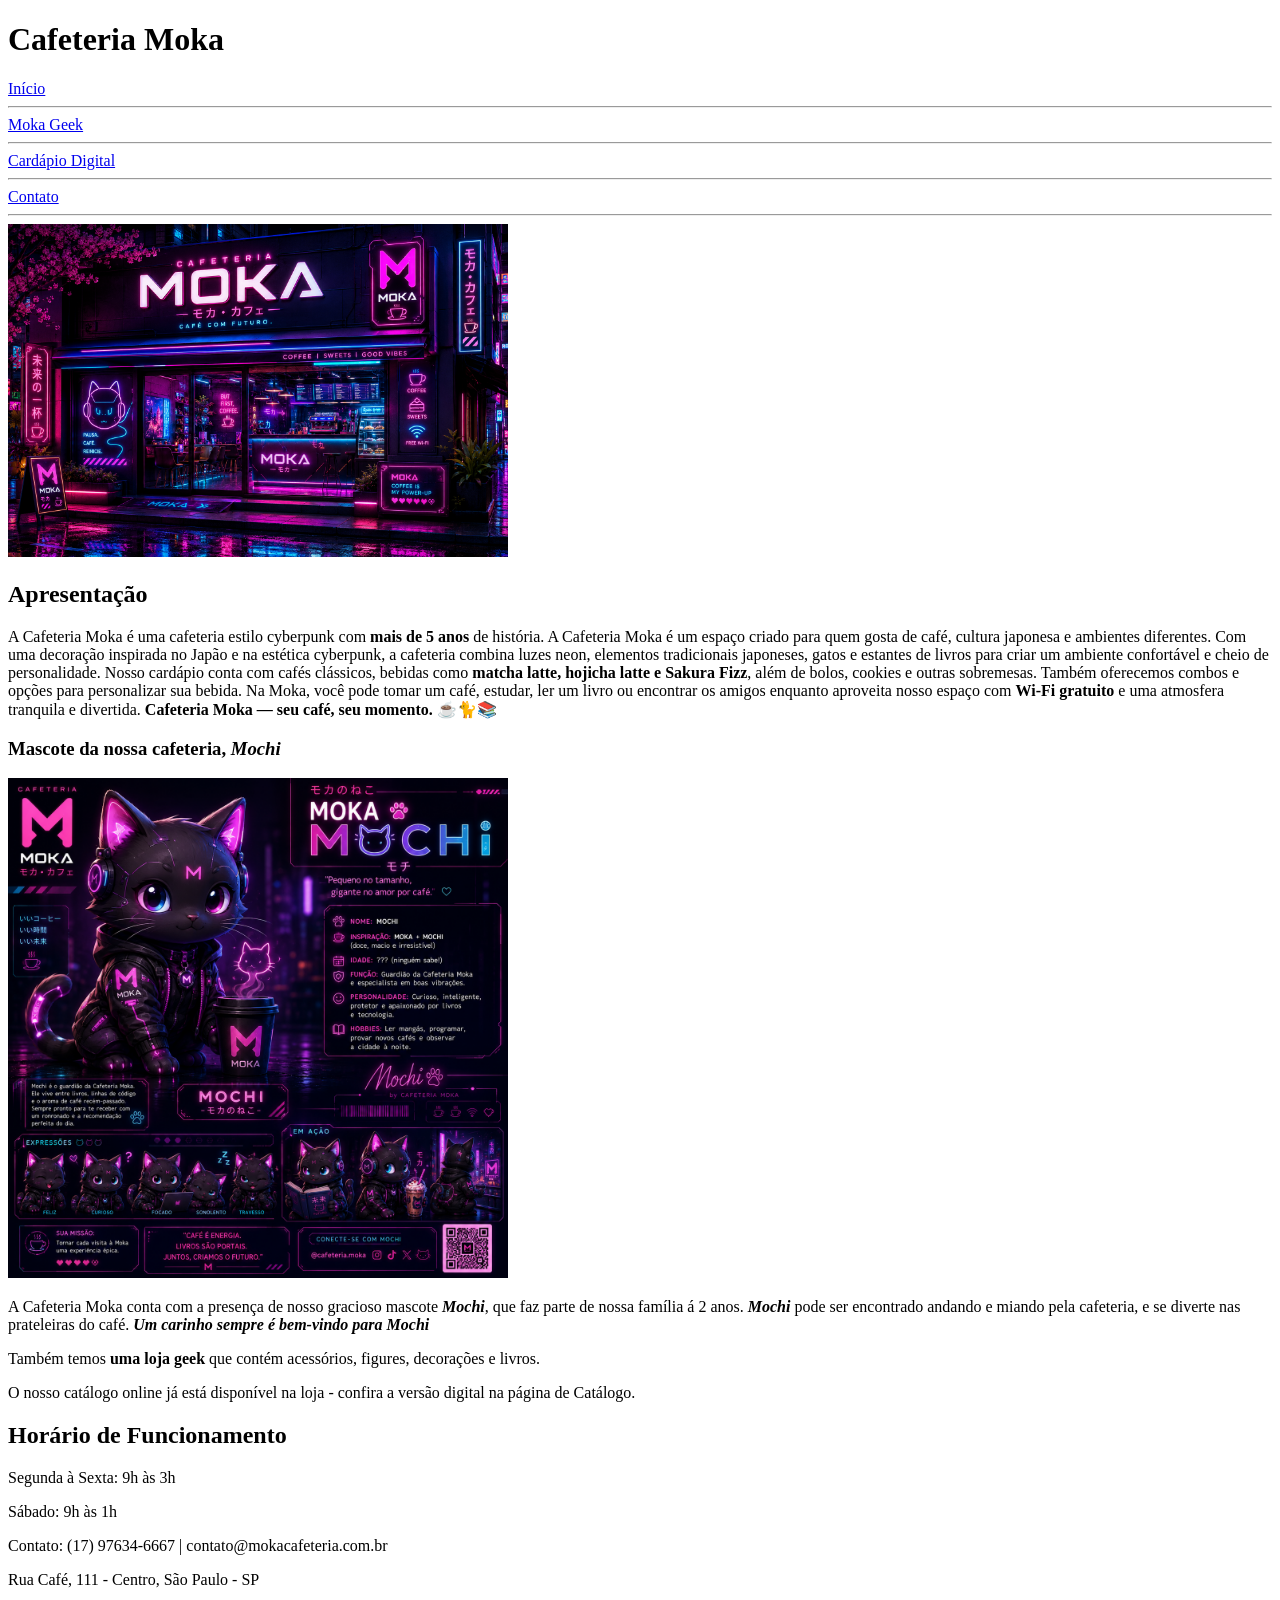
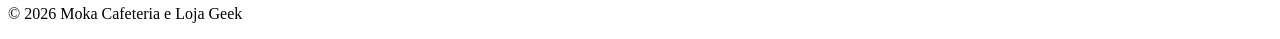
==== index.html @ ba0e7621 "commit inicial" ====
<!DOCTYPE html>
<html lang="pt-BR">
<head>
    <meta charset="UTF-8">
    <meta name="viewport" content="width=device-width, initial-scale=1.0">
    <title>Cafeteria Moka - Página Inicial
    </title>
</head>
<body>
    <header>
        <h1>Cafeteria Moka</h1>
        <nav>
            <a href="index.html">Início</a><hr>
            <a href="catalogo.html">Moka Geek</a><hr>
            <a href="cardápio.html">Cardápio Digital</a><hr>
            <a href="contato.html">Contato</a><hr>
        </nav>
        <img src="ChatGPT Image 3 de set. de 2026, 14_20_28.png" alt="Fachada da Cafeteria Moka"
        width="500">
    </header>
    <main>
        <section>
            <h2>Apresentação</h2>
            <p>
                A Cafeteria Moka é uma cafeteria estilo cyberpunk com <strong>mais de 5 anos</strong> de história. A Cafeteria Moka é um espaço criado para quem gosta de café, cultura japonesa e ambientes diferentes. Com uma decoração inspirada no Japão e na estética cyberpunk, a cafeteria combina luzes neon, elementos tradicionais japoneses, gatos e estantes de livros para criar um ambiente confortável e cheio de personalidade.

Nosso cardápio conta com cafés clássicos, bebidas como <strong>matcha latte, hojicha latte e Sakura Fizz</strong>, além de bolos, cookies e outras sobremesas. Também oferecemos combos e opções para personalizar sua bebida.

Na Moka, você pode tomar um café, estudar, ler um livro ou encontrar os amigos enquanto aproveita nosso espaço com <strong>Wi-Fi gratuito</strong> e uma atmosfera tranquila e divertida.

<strong>Cafeteria Moka — seu café, seu momento. ☕🐈📚</strong>

<section>
    <h3>Mascote da nossa cafeteria, <strong><i>Mochi</i></h3></strong>

<img src="ChatGPT Image 3 de set. de 2026, 14_30_44.png" alt="Mochi, mascote da Moka"
width="500">

<p> A Cafeteria Moka conta com a presença de nosso gracioso mascote <strong><i>Mochi</i></strong>, que faz parte de nossa família á 2 anos. <strong><i>Mochi</i></strong> pode ser encontrado andando e miando pela cafeteria, e se diverte nas prateleiras do café. <i><strong>Um carinho sempre é bem-vindo para Mochi</strong></i></p>
</section>

                
            <p>
                Também temos <strong>uma loja geek</strong> que contém acessórios, figures, decorações e livros.

            </p>
            
            O nosso catálogo online já está disponível na loja - confira a versão digital na página de Catálogo.
        </p>
        </section>

        <section>
            <h2>Horário de Funcionamento</h2>
            <p>
                Segunda à Sexta: 9h às 3h
            </p>
            <p>
                Sábado: 9h às 1h
            </p>
        </section>
    </main>

    <footer>
        <p>Contato: (17) 97634-6667 | contato@mokacafeteria.com.br</p>
        <p>Rua Café, 111 - Centro, São Paulo - SP</p>
        <p>&copy; 2026 Moka Cafeteria e Loja Geek</p>
    </footer>
    
</body>
</html>
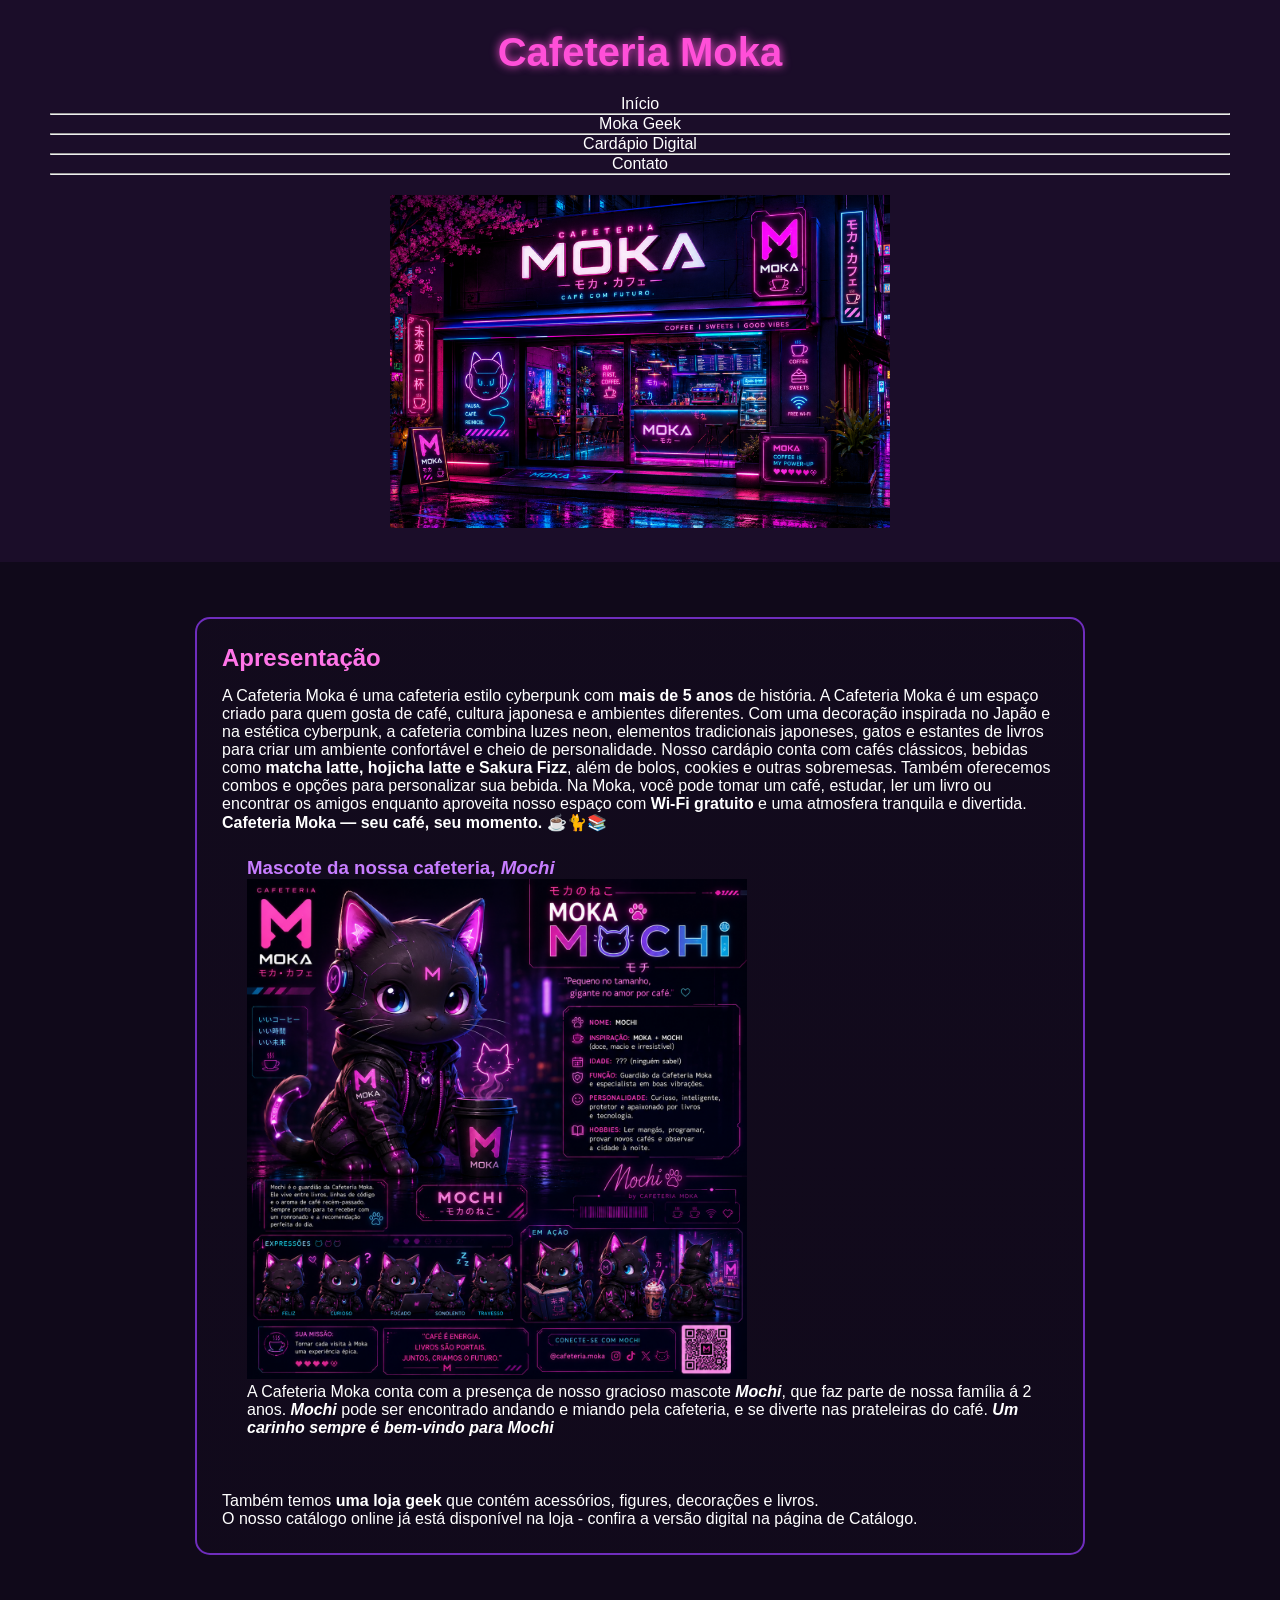
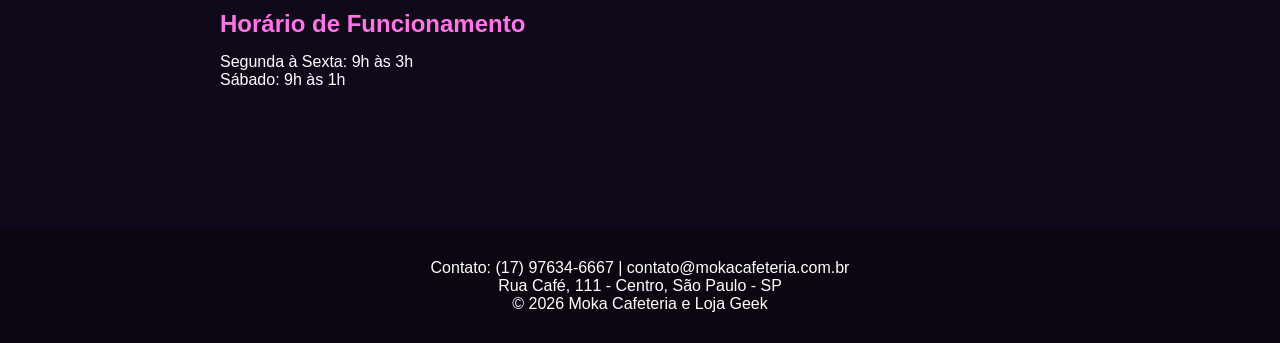
==== commit 2936cdf0: "Seletores de classe, variantes e imagem de fundo" ====
--- a/index.html
+++ b/index.html
@@ -3,12 +3,13 @@
 <head>
     <meta charset="UTF-8">
     <meta name="viewport" content="width=device-width, initial-scale=1.0">
-    <title>Cafeteria Moka - Página Inicial
-    </title>
+    <title>Cafeteria Moka - Página Inicial </title>
+
+    <link rel="stylesheet" href="style.css">
 </head>
 <body>
     <header>
-        <h1>Cafeteria Moka</h1>
+       <h1 class="moka">Cafeteria Moka</h1>
         <nav>
             <a href="index.html">Início</a><hr>
             <a href="catalogo.html">Moka Geek</a><hr>
@@ -20,7 +21,11 @@
     </header>
     <main>
         <section>
+
+            <section class="destaque" id="inicio">
+            
             <h2>Apresentação</h2>
+
             <p>
                 A Cafeteria Moka é uma cafeteria estilo cyberpunk com <strong>mais de 5 anos</strong> de história. A Cafeteria Moka é um espaço criado para quem gosta de café, cultura japonesa e ambientes diferentes. Com uma decoração inspirada no Japão e na estética cyberpunk, a cafeteria combina luzes neon, elementos tradicionais japoneses, gatos e estantes de livros para criar um ambiente confortável e cheio de personalidade.
 
--- a/style.css
+++ b/style.css
@@ -0,0 +1,102 @@
+* {
+    margin: 0;
+    padding: 0;
+    box-sizing: border-box;
+}
+
+
+
+body {
+    font-family: Arial, sans-serif;
+    background-color: #10091a;
+    color: white;
+}
+
+
+
+
+header {
+    background-color: #1b0d29;
+    text-align: center;
+    padding: 30px;
+}
+
+
+
+
+h1 {
+    color: #ff4fd8;
+    font-size: 40px;
+}
+
+
+
+
+nav {
+    margin: 20px;
+}
+
+nav a {
+    color: white;
+    text-decoration: none;
+    margin: 10px;
+}
+
+
+
+
+main {
+    max-width: 1000px;
+    margin: auto;
+    padding: 30px;
+}
+
+section {
+    margin-bottom: 30px;
+    padding: 25px;
+}
+
+
+
+
+h2 {
+    color: #ff75e8;
+    margin-bottom: 15px;
+}
+
+h3 {
+    color: #c77dff;
+}
+
+
+
+
+footer {
+    background-color: #0b0610;
+    text-align: center;
+    padding: 30px;
+}
+
+.destaque {
+    background-color: #1b1028;
+    border: 2px solid #6f2dbd;
+    border-radius: 15px;
+}
+
+
+
+
+.moka {
+    color: #ff4fd8;
+    text-shadow: 0 0 10px #ff4fd8;
+}
+
+
+
+
+#inicio {
+    background-image: linear-gradient(
+        rgba(16, 9, 26, 0.8),
+        rgba(16, 9, 26, 0.9)
+    );
+}
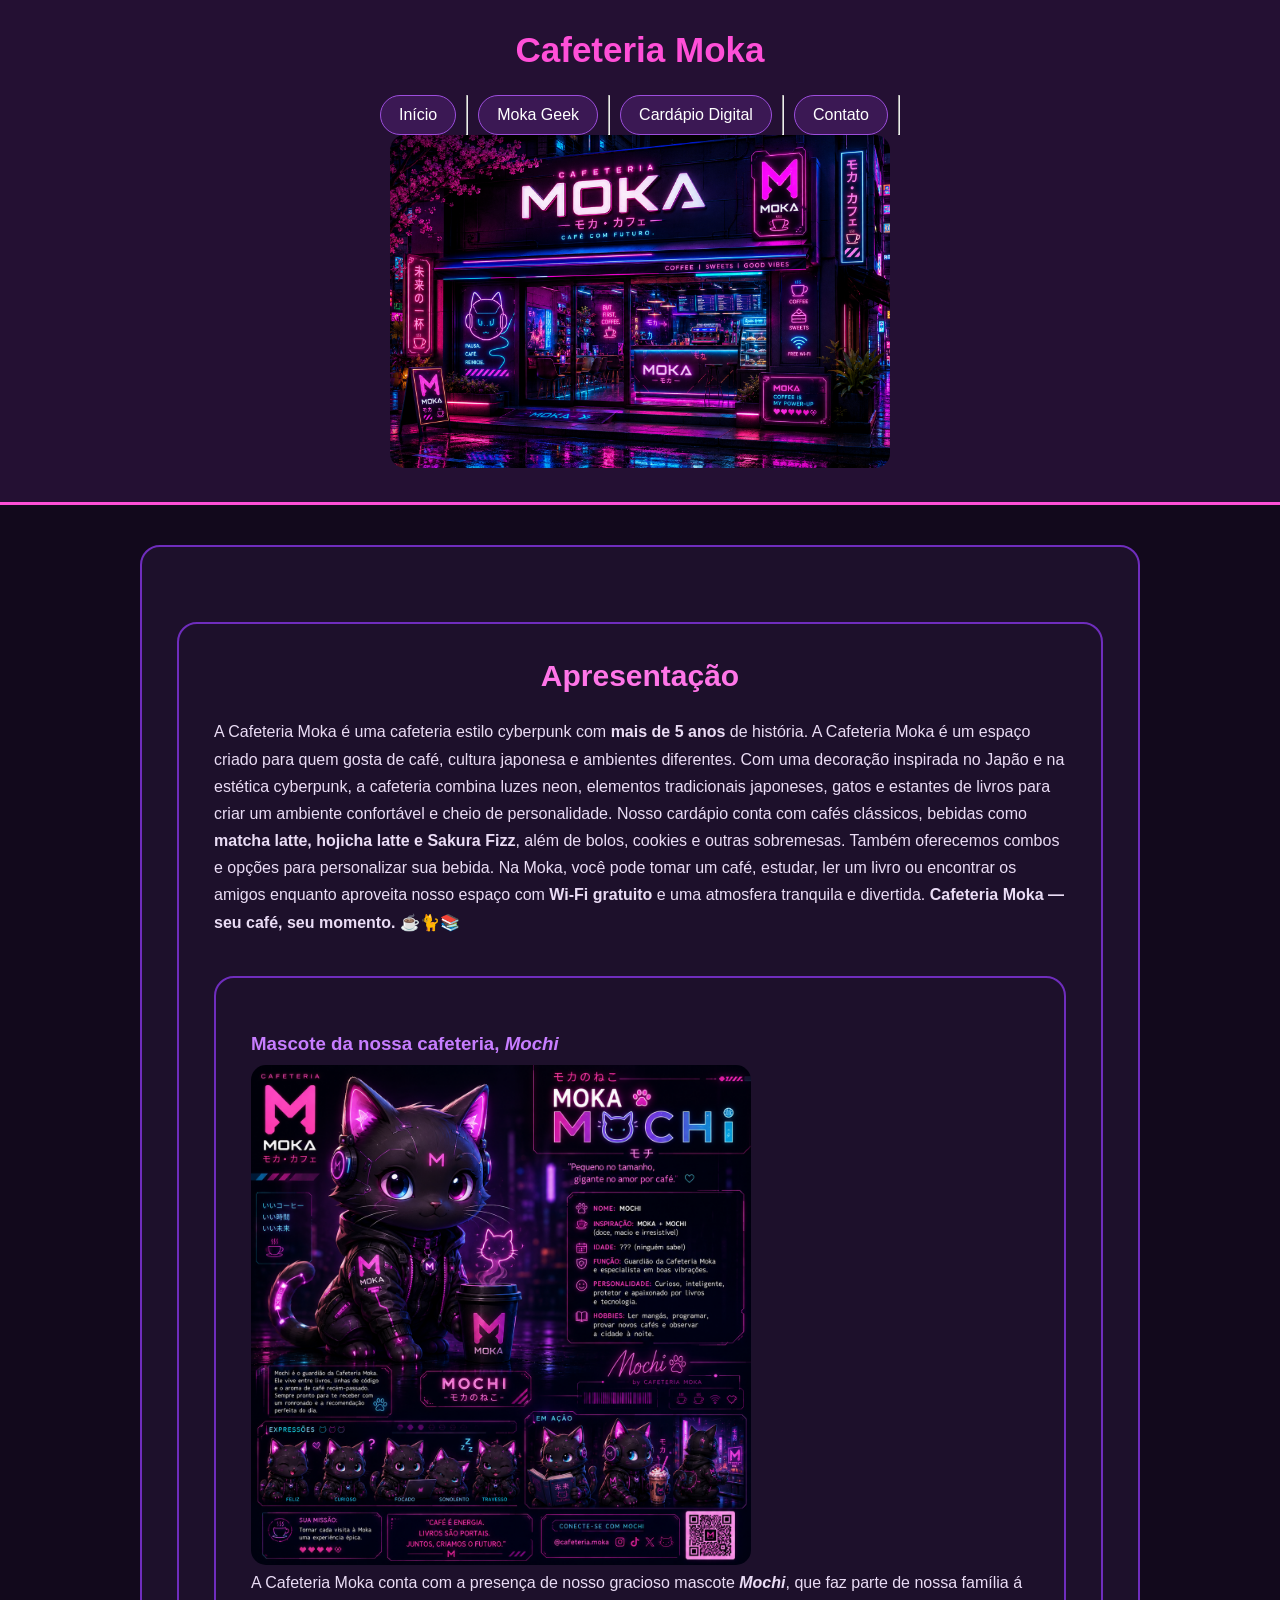
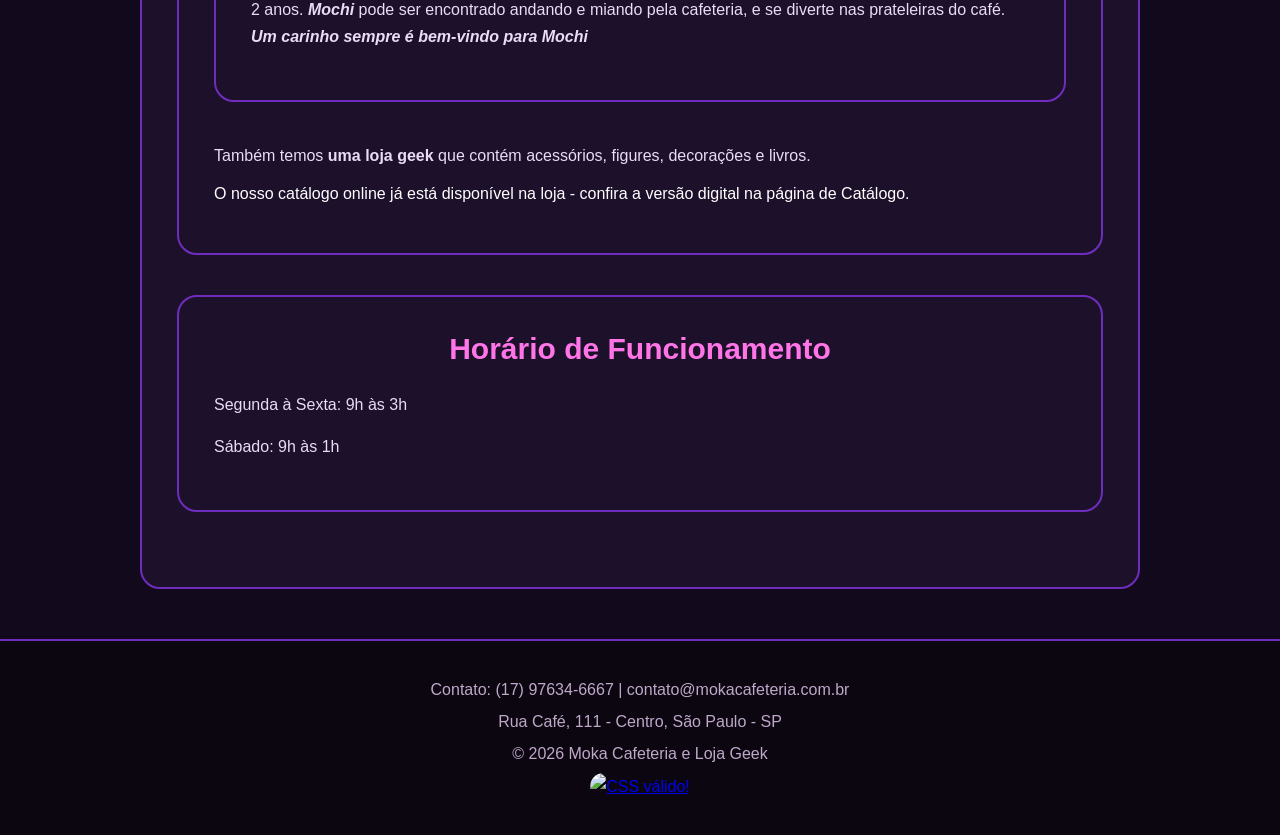
==== commit aa5dca0f: "Tudo feito e CSS validado" ====
--- a/index.html
+++ b/index.html
@@ -1,11 +1,15 @@
 <!DOCTYPE html>
 <html lang="pt-BR">
 <head>
+
     <meta charset="UTF-8">
+
     <meta name="viewport" content="width=device-width, initial-scale=1.0">
-    <title>Cafeteria Moka - Página Inicial </title>
+
+    <title>Contato - Moka Cafeteria</title>
 
     <link rel="stylesheet" href="style.css">
+
 </head>
 <body>
     <header>
@@ -69,6 +73,14 @@
         <p>Contato: (17) 97634-6667 | contato@mokacafeteria.com.br</p>
         <p>Rua Café, 111 - Centro, São Paulo - SP</p>
         <p>&copy; 2026 Moka Cafeteria e Loja Geek</p>
+
+        <p>
+    <a href="https://jigsaw.w3.org/css-validator/check/referer">
+        <img style="border:0;width:88px;height:31px"
+            src="https://jigsaw.w3.org/css-validator/images/vcss-blue"
+            alt="CSS válido!" />
+    </a>
+</p>
     </footer>
     
 </body>
--- a/style.css
+++ b/style.css
@@ -1,102 +1,399 @@
+/* =========================
+   CONFIGURAÇÃO GERAL
+========================= */
+
 * {
     margin: 0;
     padding: 0;
     box-sizing: border-box;
 }
 
-
-
 body {
     font-family: Arial, sans-serif;
-    background-color: #10091a;
-    color: white;
-}
-
-
-
+    background-color: #12091c;
+    color: #ffffff;
+}
+
+
+/* =========================
+   CABEÇALHO
+========================= */
 
 header {
-    background-color: #1b0d29;
-    text-align: center;
-    padding: 30px;
-}
-
-
-
-
-h1 {
+    background-color: #241033;
+    text-align: center;
+    padding: 30px 20px;
+    border-bottom: 3px solid #ff4fd8;
+}
+
+header h1 {
     color: #ff4fd8;
-    font-size: 40px;
-}
-
-
-
+    font-size: 35px;
+    margin-bottom: 25px;
+}
+
+
+/* =========================
+   MENU
+========================= */
 
 nav {
-    margin: 20px;
+    display: flex;
+    justify-content: center;
+    gap: 10px;
+    flex-wrap: wrap;
 }
 
 nav a {
+    display: inline-block;
+    background-color: #3b1854;
     color: white;
     text-decoration: none;
-    margin: 10px;
-}
-
-
-
-
-main {
+    padding: 10px 18px;
+    border-radius: 20px;
+    border: 1px solid #9d4edd;
+}
+
+nav a:hover {
+    background-color: #ff4fd8;
+    color: #12091c;
+}
+
+
+/* =========================
+   CONTEÚDO
+========================= */
+
+section {
     max-width: 1000px;
-    margin: auto;
-    padding: 30px;
-}
-
-section {
-    margin-bottom: 30px;
-    padding: 25px;
-}
-
-
-
+    margin: 40px auto;
+    padding: 35px;
+    background-color: #1d102b;
+    border: 2px solid #6f2dbd;
+    border-radius: 20px;
+}
 
 h2 {
     color: #ff75e8;
-    margin-bottom: 15px;
+    text-align: center;
+    margin-bottom: 25px;
+    font-size: 30px;
 }
 
 h3 {
     color: #c77dff;
-}
-
-
-
+    margin: 20px 0 10px;
+}
+
+p {
+    color: #eadcf5;
+    line-height: 1.7;
+    margin-bottom: 15px;
+}
+
+
+/* =========================
+   IMAGENS
+========================= */
+
+img {
+    max-width: 100%;
+    border-radius: 15px;
+}
+
+
+/* =========================
+   TABELA - CATÁLOGO
+========================= */
+
+table {
+    width: 100%;
+    border-collapse: collapse;
+    margin-top: 25px;
+}
+
+th {
+    background-color: #6f2dbd;
+    color: white;
+    padding: 15px;
+}
+
+td {
+    background-color: #29163b;
+    color: white;
+    padding: 15px;
+    text-align: center;
+    border: 1px solid #6f2dbd;
+}
+
+tr:hover td {
+    background-color: #402052;
+}
+
+
+/* =========================
+   LINKS DOS PDFs
+========================= */
+
+section > a {
+    display: block;
+    width: fit-content;
+    margin: 30px auto 0;
+    padding: 13px 25px;
+    background-color: #ff4fd8;
+    color: #18091f;
+    text-decoration: none;
+    font-weight: bold;
+    border-radius: 25px;
+}
+
+section > a:hover {
+    background-color: #c77dff;
+}
+
+
+/* =========================
+   RODAPÉ
+========================= */
 
 footer {
     background-color: #0b0610;
     text-align: center;
     padding: 30px;
-}
-
-.destaque {
+    margin-top: 50px;
+    border-top: 2px solid #6f2dbd;
+}
+
+footer p {
+    margin: 5px;
+    color: #bfa8ca;
+}
+
+
+/* =========================
+   CONTATO
+========================= */
+
+body:has(section h2:first-child) {
+    min-height: 100vh;
+}
+
+
+/* =========================
+   RESPONSIVIDADE
+========================= */
+
+@media (max-width: 600px) {
+
+    header h1 {
+        font-size: 27px;
+    }
+
+    nav {
+        flex-direction: column;
+        align-items: center;
+    }
+
+    nav a {
+        width: 90%;
+    }
+
+    section {
+        margin: 20px 10px;
+        padding: 20px;
+    }
+
+    table {
+        font-size: 13px;
+    }
+
+    th,
+    td {
+        padding: 8px;
+    }
+}
+
+/* =========================
+   BOTÕES DE NAVEGAÇÃO
+========================= */
+
+.botoes-navegacao {
+    display: flex;
+    justify-content: center;
+    gap: 15px;
+    flex-wrap: wrap;
+    margin-top: 30px;
+}
+
+.botoes-navegacao a {
+    background-color: #ff4fd8;
+    color: #18091f;
+    text-decoration: none;
+    font-weight: bold;
+    padding: 12px 22px;
+    border-radius: 25px;
+    border: 2px solid #ff75e8;
+    transition: 0.3s;
+}
+
+.botoes-navegacao a:hover {
+    background-color: #c77dff;
+    transform: translateY(-3px);
+    box-shadow: 0 0 15px #ff4fd8;
+}
+
+/* =========================
+   CARDÁPIO
+========================= */
+
+.cardapio {
+    max-width: 900px;
     background-color: #1b1028;
-    border: 2px solid #6f2dbd;
-    border-radius: 15px;
-}
-
-
-
-
-.moka {
+    border: 2px solid #ff4fd8;
+    box-shadow: 0 0 25px rgba(255, 79, 216, 0.25);
+}
+
+
+/* Título */
+
+.cardapio h2 {
+    font-size: 36px;
     color: #ff4fd8;
     text-shadow: 0 0 10px #ff4fd8;
 }
 
 
-
-
-#inicio {
-    background-image: linear-gradient(
-        rgba(16, 9, 26, 0.8),
-        rgba(16, 9, 26, 0.9)
-    );
+/* Descrição */
+
+.descricao-cardapio {
+    text-align: center;
+    font-size: 18px;
+    color: #d9c4e8;
+    margin-bottom: 35px;
+}
+
+
+/* Categorias */
+
+.categoria {
+    background-color: #241333;
+    border: 1px solid #6f2dbd;
+    border-radius: 15px;
+    padding: 20px;
+    margin-bottom: 25px;
+}
+
+
+/* Título da categoria */
+
+.categoria h3 {
+    color: #c77dff;
+    font-size: 24px;
+    border-bottom: 1px solid #6f2dbd;
+    padding-bottom: 10px;
+    margin-bottom: 15px;
+}
+
+
+/* Produto */
+
+.item-cardapio {
+    display: flex;
+    justify-content: space-between;
+    align-items: center;
+    gap: 20px;
+
+    padding: 18px;
+
+    border-bottom: 1px solid #3f2350;
+}
+
+
+/* Remove linha do último produto */
+
+.item-cardapio:last-child {
+    border-bottom: none;
+}
+
+
+/* Nome */
+
+.item-cardapio h4 {
+    color: #ff75e8;
+    font-size: 18px;
+    margin-bottom: 5px;
+}
+
+
+/* Descrição */
+
+.item-cardapio p {
+    margin: 0;
+    color: #d9c4e8;
+    font-size: 14px;
+}
+
+
+/* Preço */
+
+.item-cardapio span {
+    color: #ff4fd8;
+    font-size: 18px;
+    font-weight: bold;
+    white-space: nowrap;
+}
+
+
+/* Efeito ao passar o mouse */
+
+.item-cardapio:hover {
+    background-color: #301743;
+    border-radius: 10px;
+}
+
+
+/* Botão */
+
+.botao-cardapio {
+    display: block;
+    width: fit-content;
+
+    margin: 35px auto 10px;
+
+    padding: 14px 28px;
+
+    background-color: #ff4fd8;
+    color: #18091f;
+
+    text-decoration: none;
+    font-weight: bold;
+
+    border-radius: 30px;
+
+    transition: 0.3s;
+}
+
+
+.botao-cardapio:hover {
+    background-color: #c77dff;
+
+    transform: translateY(-3px);
+
+    box-shadow: 0 0 20px #c77dff;
+}
+@media (max-width: 600px) {
+
+    .item-cardapio {
+        flex-direction: column;
+        align-items: flex-start;
+    }
+
+    .item-cardapio span {
+        align-self: flex-end;
+    }
+
+    .cardapio h2 {
+        font-size: 28px;
+    }
+
 }
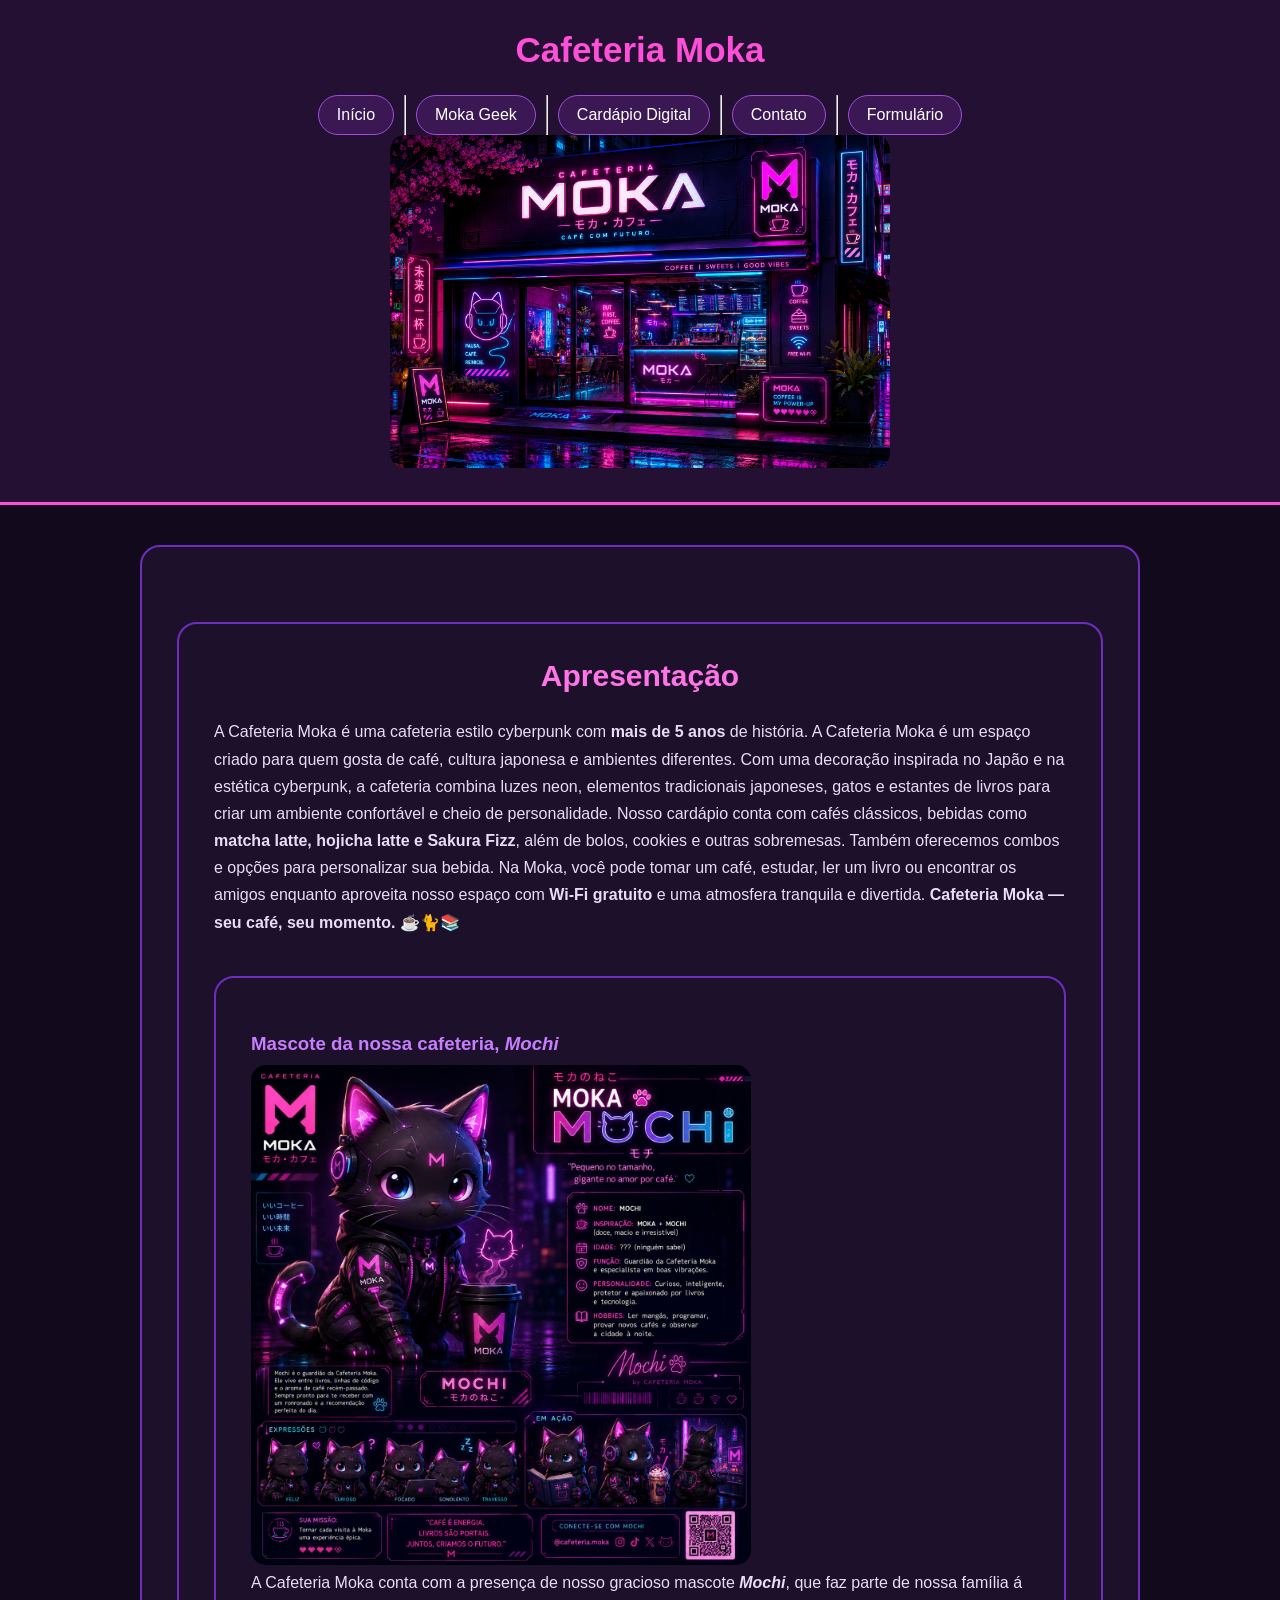
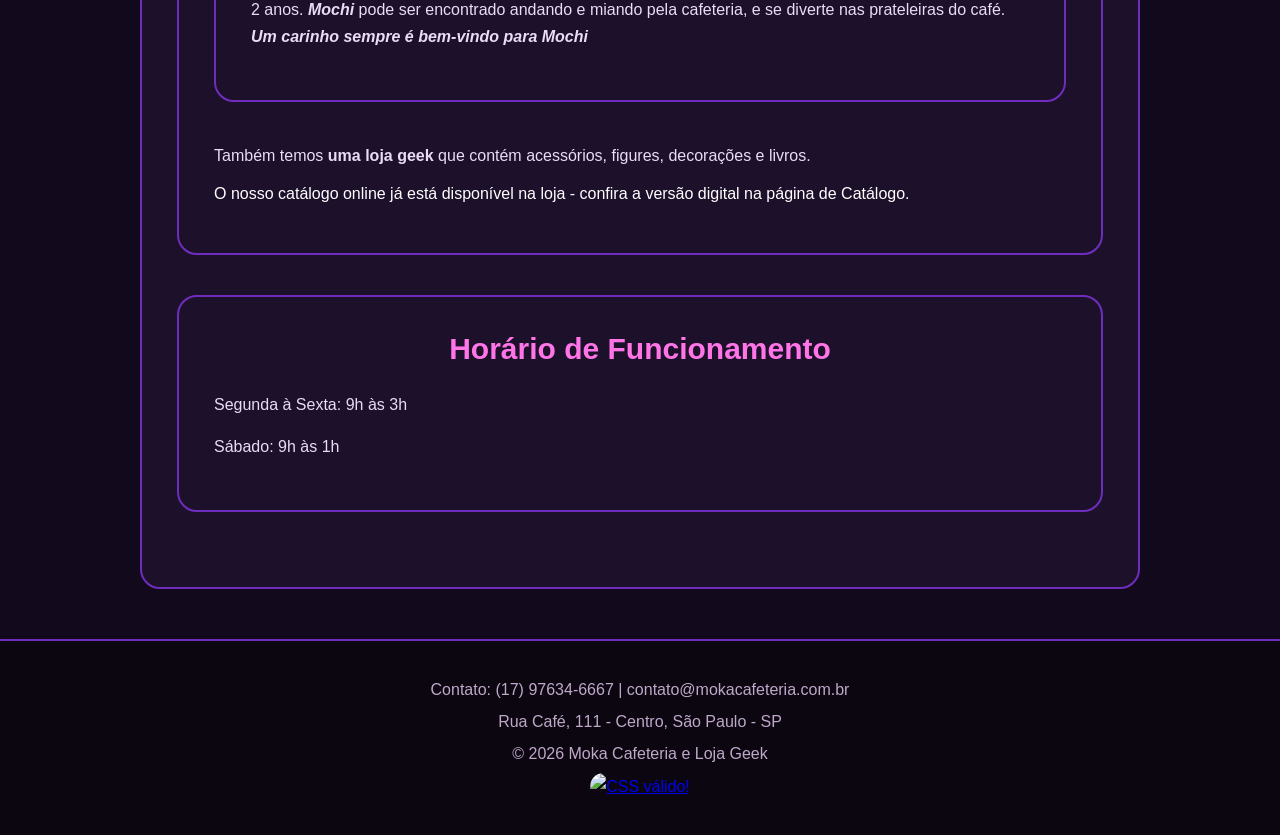
==== commit e3aca046: "algumas atualizações" ====
--- a/index.html
+++ b/index.html
@@ -19,6 +19,7 @@
             <a href="catalogo.html">Moka Geek</a><hr>
             <a href="cardápio.html">Cardápio Digital</a><hr>
             <a href="contato.html">Contato</a><hr>
+            <a href="formulario.html">Formulário</a>
         </nav>
         <img src="ChatGPT Image 3 de set. de 2026, 14_20_28.png" alt="Fachada da Cafeteria Moka"
         width="500">
--- a/style.css
+++ b/style.css
@@ -396,4 +396,106 @@
         font-size: 28px;
     }
 
+}
+
+/* =========================
+   FORMULÁRIO
+========================= */
+
+.formulario {
+    max-width: 700px;
+    margin: 40px auto;
+    background-color: #1d102b;
+    border: 2px solid #ff4fd8;
+    border-radius: 20px;
+    padding: 35px;
+    box-shadow: 0 0 25px rgba(255, 79, 216, 0.2);
+}
+
+.formulario h2 {
+    color: #ff4fd8;
+    text-align: center;
+    font-size: 32px;
+    margin-bottom: 10px;
+}
+
+.formulario > p {
+    text-align: center;
+    margin-bottom: 30px;
+}
+
+
+/* =========================
+   CAMPOS
+========================= */
+
+.formulario form {
+    display: flex;
+    flex-direction: column;
+}
+
+.formulario label {
+    color: #ff75e8;
+    font-weight: bold;
+    margin-bottom: 7px;
+    margin-top: 15px;
+}
+
+.formulario input,
+.formulario select,
+.formulario textarea {
+    width: 100%;
+    padding: 12px;
+    border: 1px solid #9d4edd;
+    border-radius: 10px;
+    background-color: #29163b;
+    color: white;
+    font-size: 15px;
+    outline: none;
+}
+
+
+/* Quando clicar no campo */
+
+.formulario input:focus,
+.formulario select:focus,
+.formulario textarea:focus {
+    border-color: #ff4fd8;
+    box-shadow: 0 0 8px rgba(255, 79, 216, 0.5);
+}
+
+
+/* Texto dentro dos campos */
+
+.formulario input::placeholder,
+.formulario textarea::placeholder {
+    color: #a995b5;
+}
+
+
+/* =========================
+   BOTÃO
+========================= */
+
+.formulario button {
+    margin-top: 30px;
+    padding: 14px;
+
+    border: none;
+    border-radius: 25px;
+
+    background-color: #ff4fd8;
+    color: #18091f;
+
+    font-size: 16px;
+    font-weight: bold;
+
+    cursor: pointer;
+    transition: 0.3s;
+}
+
+.formulario button:hover {
+    background-color: #c77dff;
+    transform: translateY(-3px);
+    box-shadow: 0 0 15px #c77dff;
 }
